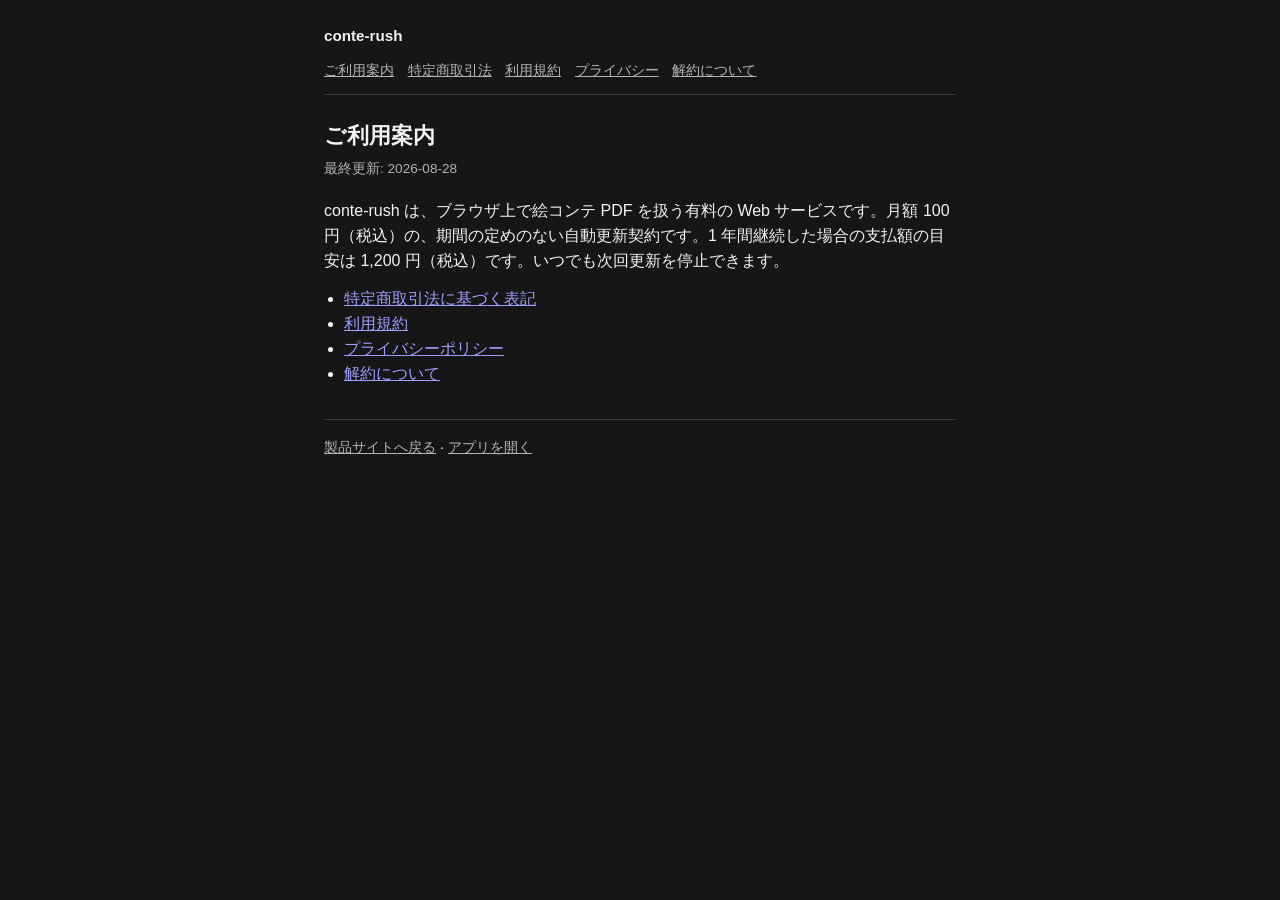
==== legal/index.html @ d928321f "feat: add public Conte Rush product landing page Give Stripe and other reviewers a login-free produc" ====
<!DOCTYPE html>
<html lang="ja">
  <head>
    <meta charset="UTF-8" />
    <meta name="viewport" content="width=device-width, initial-scale=1.0" />
    <title>ご利用案内 — conte-rush</title>
    <link rel="stylesheet" href="../css/legal.css" />
  </head>
  <body class="legal-page">
    <p class="legal-brand">conte-rush</p>
    <nav class="legal-nav" aria-label="法務文書">
      <a href="./index.html">ご利用案内</a>
      <a href="./tokusho.html">特定商取引法</a>
      <a href="./terms.html">利用規約</a>
      <a href="./privacy.html">プライバシー</a>
      <a href="./cancel.html">解約について</a>
    </nav>
    <h1>ご利用案内</h1>
    <p class="legal-updated">最終更新: 2026-08-28</p>
    <p>
      conte-rush は、ブラウザ上で絵コンテ PDF を扱う有料の Web サービスです。月額 100
      円（税込）の、期間の定めのない自動更新契約です。1 年間継続した場合の支払額の目安は 1,200
      円（税込）です。いつでも次回更新を停止できます。
    </p>
    <ul>
      <li><a href="./tokusho.html">特定商取引法に基づく表記</a></li>
      <li><a href="./terms.html">利用規約</a></li>
      <li><a href="./privacy.html">プライバシーポリシー</a></li>
      <li><a href="./cancel.html">解約について</a></li>
    </ul>
    <p class="legal-back">
      <a href="../index.html">製品サイトへ戻る</a>
      ·
      <a href="https://mook-hary.github.io/conte-rush/">アプリを開く</a>
    </p>
  </body>
</html>
---- css/legal.css ----
:root {
  color-scheme: dark;
  --bg: #161616;
  --panel: #202020;
  --text: #f2f2f2;
  --muted: #b3b3b3;
  --border: #3a3a3a;
}

* {
  box-sizing: border-box;
}

html,
body {
  margin: 0;
}

body {
  min-height: 100%;
  background: var(--bg);
  color: var(--text);
  font-family: sans-serif;
  line-height: 1.55;
}

.legal-page {
  max-width: 42rem;
  margin: 0 auto;
  padding: 1.5rem 1.25rem 3rem;
  overflow-wrap: anywhere;
}

.legal-nav a:focus,
.legal-back a:focus,
.legal-page a:focus {
  outline: 2px solid var(--text);
  outline-offset: 2px;
}

.legal-brand {
  margin: 0 0 0.75rem;
  font-size: 0.95rem;
  font-weight: 700;
}

.legal-nav {
  display: flex;
  flex-wrap: wrap;
  gap: 0.35rem 0.85rem;
  margin: 0 0 1.5rem;
  padding-bottom: 0.85rem;
  border-bottom: 1px solid var(--border);
  font-size: 0.85rem;
}

.legal-nav a,
.legal-back a {
  color: var(--muted);
}

h1 {
  margin: 0 0 0.35rem;
  font-size: 1.35rem;
}

.legal-updated {
  margin: 0 0 1.25rem;
  color: var(--muted);
  font-size: 0.85rem;
}

h2 {
  margin: 1.5rem 0 0.5rem;
  font-size: 1.05rem;
}

p,
ul,
ol {
  margin: 0 0 0.85rem;
}

ul,
ol {
  padding-left: 1.25rem;
}

dt {
  margin-top: 0.85rem;
  font-weight: 700;
}

dd {
  margin: 0.2rem 0 0;
  color: var(--muted);
}

.legal-back {
  margin-top: 2rem;
  padding-top: 1rem;
  border-top: 1px solid var(--border);
  font-size: 0.9rem;
}
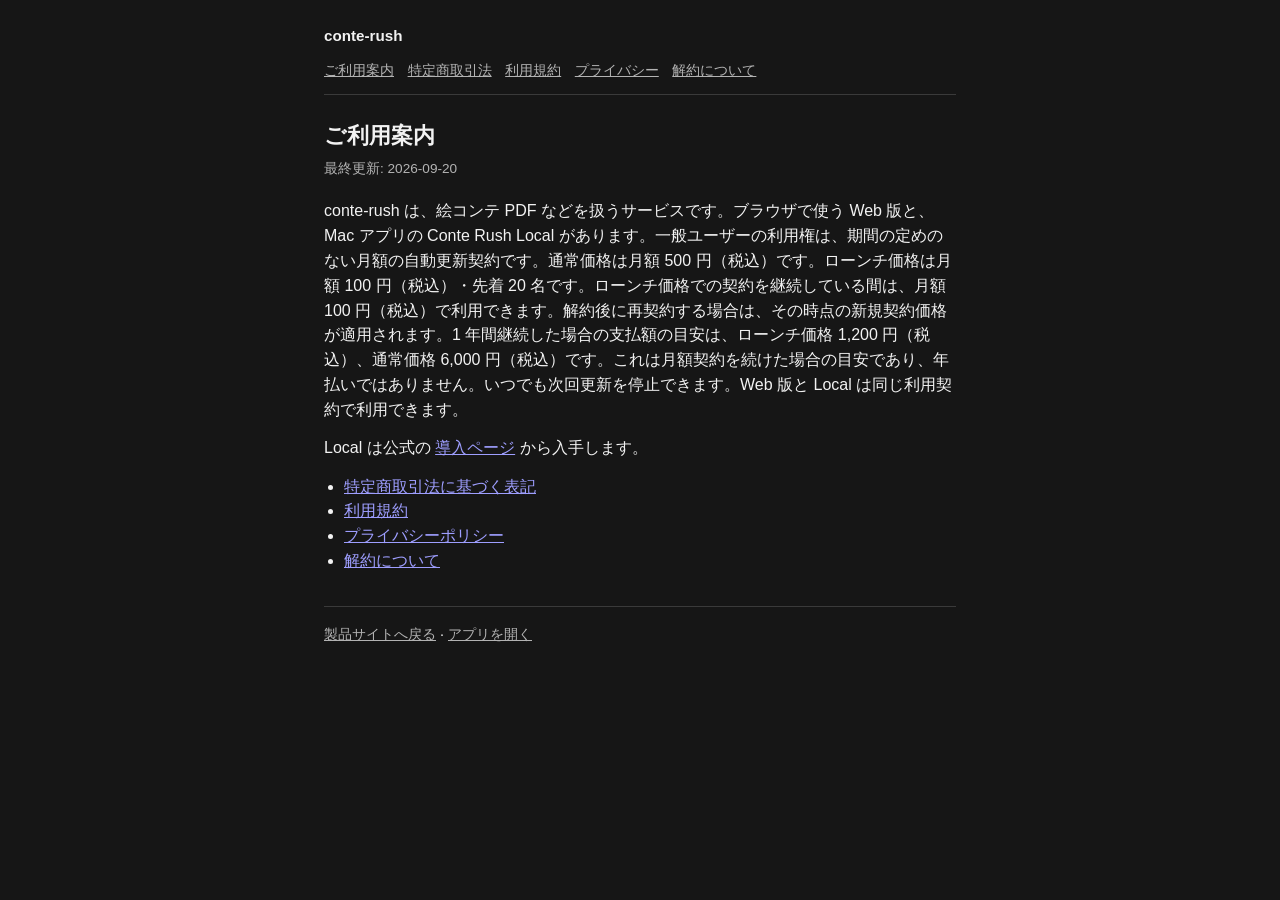
==== commit e735bea4: "fix: sync public site pricing with live plans Show the live 500-yen standard price and 100-yen launc" ====
--- a/legal/index.html
+++ b/legal/index.html
@@ -16,11 +16,15 @@
       <a href="./cancel.html">解約について</a>
     </nav>
     <h1>ご利用案内</h1>
-    <p class="legal-updated">最終更新: 2026-08-28</p>
+    <p class="legal-updated">最終更新: 2026-09-20</p>
     <p>
-      conte-rush は、ブラウザ上で絵コンテ PDF を扱う有料の Web サービスです。月額 100
-      円（税込）の、期間の定めのない自動更新契約です。1 年間継続した場合の支払額の目安は 1,200
-      円（税込）です。いつでも次回更新を停止できます。
+      conte-rush は、絵コンテ PDF などを扱うサービスです。ブラウザで使う Web 版と、Mac アプリの Conte Rush Local
+      があります。一般ユーザーの利用権は、期間の定めのない月額の自動更新契約です。通常価格は月額 500 円（税込）です。ローンチ価格は月額 100 円（税込）・先着 20 名です。ローンチ価格での契約を継続している間は、月額 100 円（税込）で利用できます。解約後に再契約する場合は、その時点の新規契約価格が適用されます。1 年間継続した場合の支払額の目安は、ローンチ価格 1,200 円（税込）、通常価格 6,000 円（税込）です。これは月額契約を続けた場合の目安であり、年払いではありません。いつでも次回更新を停止できます。Web 版と Local は同じ利用契約で利用できます。
+    </p>
+    <p>
+      Local は公式の
+      <a href="https://mook-hary.github.io/conte-rush/download/">導入ページ</a>
+      から入手します。
     </p>
     <ul>
       <li><a href="./tokusho.html">特定商取引法に基づく表記</a></li>
